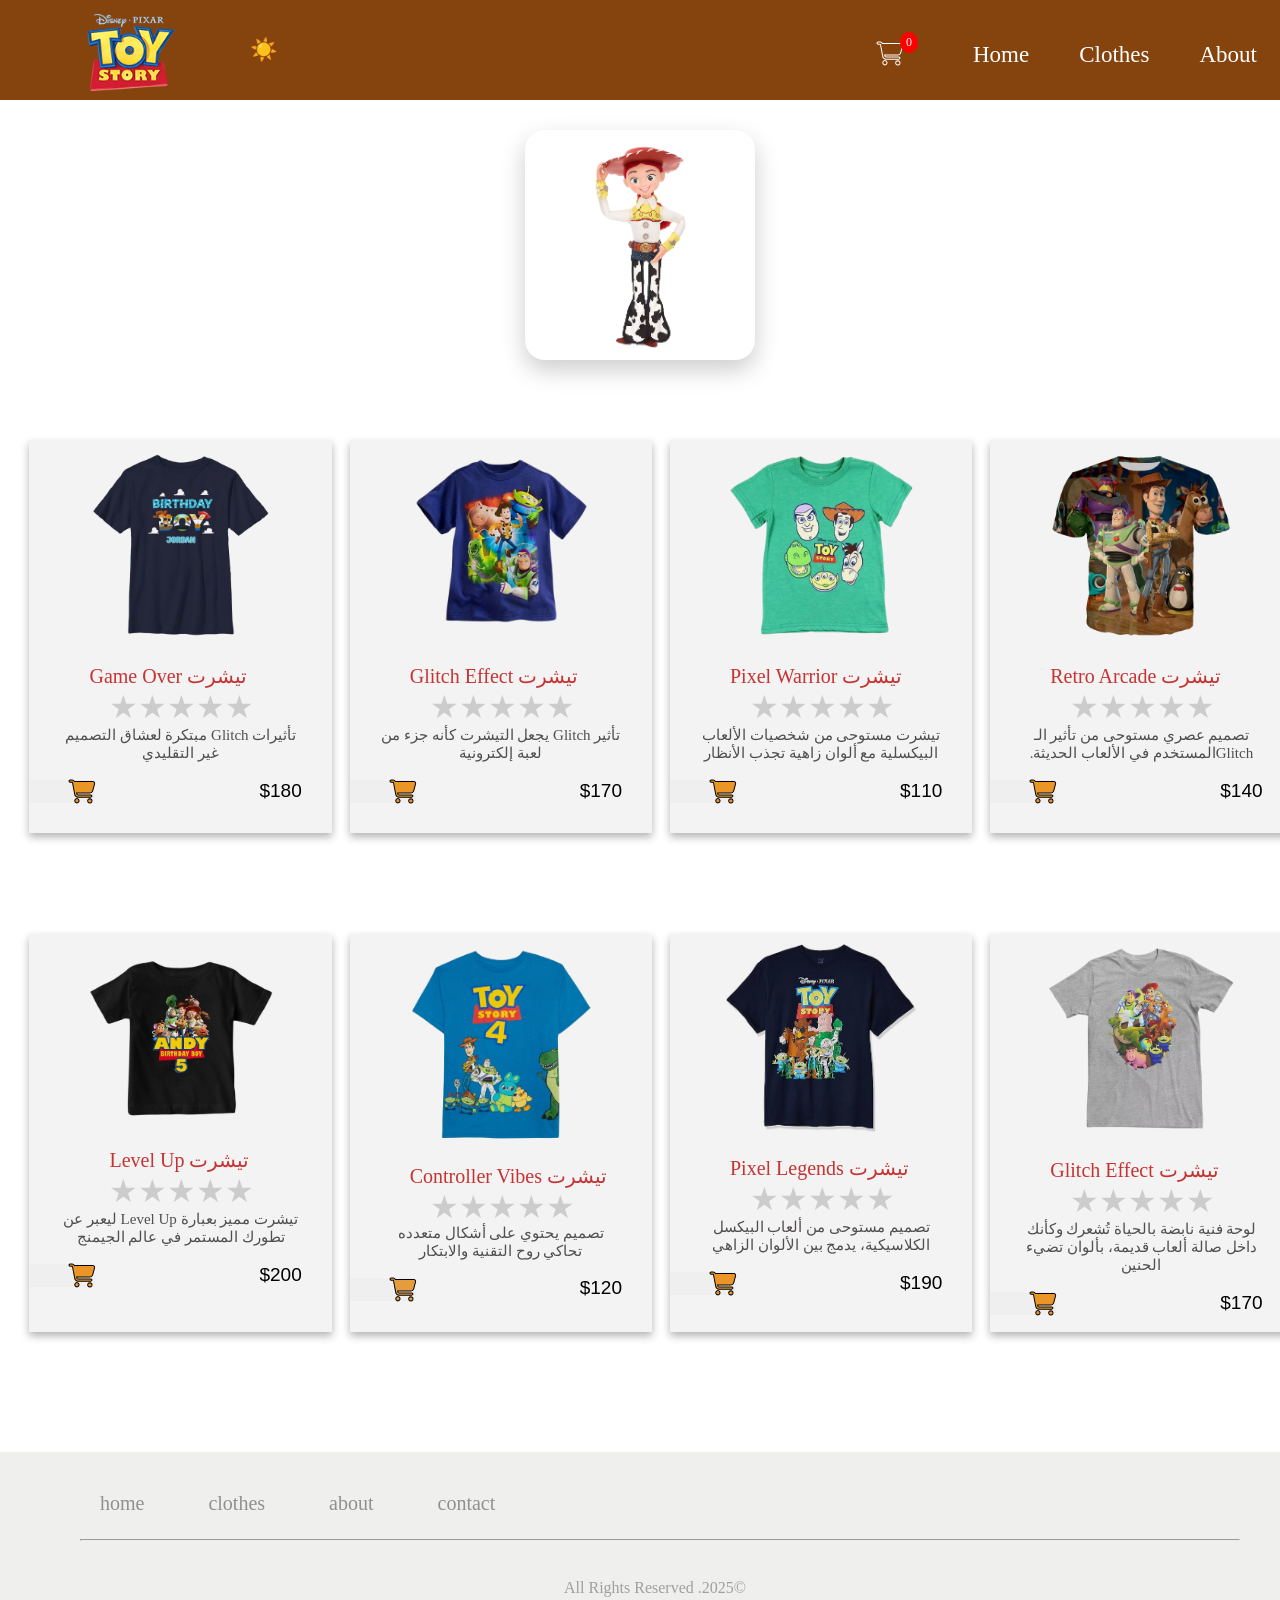
==== clothes.html @ baac97f6 "أول نسخة من toy store" ====
<!DOCTYPE html>
<html>
<head>
    <link rel="stylesheet" href="clothes.css">
     <link rel="stylesheet" href="https://cdnjs.cloudflare.com/ajax/libs/font-awesome/6.5.0/css/all.min.css">
<link rel="stylesheet" href="https://cdn.jsdelivr.net/npm/swiper@10/swiper-bundle.min.css" />
<script src="https://cdn.jsdelivr.net/npm/swiper@10/swiper-bundle.min.js"></script>
   <title> 🎉TOY STORE</title>
</head>
<body>
<div class="nav">
  <div class="logo"><img src="images.clothes/logo (1).png" width="140px"></div>   
   <button id="toggleTheme" type="button">☀️</button>
  <div class="link">
    <div class="cart-icon" onclick="goToCart()">
      <i class="fa-solid fa-cart-shopping" style="color: transparent; -webkit-text-stroke: 1px white; font-size: 23px;"></i>


<span id="cart-count">0</span>
    </div>
    <a href="home.html">Home</a>
    <a href="clothes.html">Clothes</a>
    <a href="about.html">About</a>
    <a href="contact.html">Contact</a>
  </div>
</div>

<section id="home">
         <h1 id="typing"></h1>
</section>
<section id="clothes">
    <div class="slide">
<div class="stack">
  <img src="images.clothes/slider1 (1).png" class="layer active">
  <img src="images.clothes/slider2 (2).png" class="layer">
  <img src="images.clothes/slide3.png" class="layer">
   <img src="images.clothes/slide4.png" class="layer">
    <img src="images.clothes/slide5.png" class="layer">
     <img src="images.clothes/slide6.png" class="layer">
        <img src="images.clothes/slide7.png" class="layer">
</div>
    </div>
<ul class="product1">
   <li><img src="images.clothes/product1.png"width="190px">
    <p class="name">تيشرت Game Over</p >
  <div class="star-rating">
  <span class="star" data-value="5">&#9733;</span>
  <span class="star" data-value="4">&#9733;</span>
  <span class="star" data-value="3">&#9733;</span>
  <span class="star" data-value="2">&#9733;</span>
  <span class="star" data-value="1">&#9733;</span>
</div>
<p id="rating-result"></p>
    <p class="contain">تأثيرات Glitch مبتكرة لعشاق التصميم غير التقليدي
</p><br>
   <button  onclick="addToCart('تيشرت Game Over', 'images.clothes/product1.png', ' 180.00')" ><i class="fa-solid fa-cart-shopping" style="color: rgb(234, 149, 38); -webkit-text-stroke: 1px black; font-size: 23px;"></i></button>

    <p class="price">$180</p>
</li>

    <li>
        <img src="images.clothes/product2.png"width="190px">
        <p class="name">تيشرت Glitch Effect</p >
       <div class="star-rating">
  <span class="star" data-value="5">&#9733;</span>
  <span class="star" data-value="4">&#9733;</span>
  <span class="star" data-value="3">&#9733;</span>
  <span class="star" data-value="2">&#9733;</span>
  <span class="star" data-value="1">&#9733;</span>
</div>
<p id="rating-result"></p>

        <p class="contain">تأثير Glitch يجعل التيشرت كأنه جزء من لعبة إلكترونية</p><br>
      <button  onclick="addToCart('تيشرت Glitch Effect', 'images.clothes/product2.png', ' 170.00')" ><i class="fa-solid fa-cart-shopping" style="color: rgb(234, 149, 38); -webkit-text-stroke: 1px black; font-size: 23px;"></i></button>
        <p class="price">$170</p>
    </li>

    <li>
        <img src="images.clothes/prodect3.png"width="190px">
        <p class="name">تيشرت Pixel Warrior</p >
       <div class="star-rating">
  <span class="star" data-value="5">&#9733;</span>
  <span class="star" data-value="4">&#9733;</span>
  <span class="star" data-value="3">&#9733;</span>
  <span class="star" data-value="2">&#9733;</span>
  <span class="star" data-value="1">&#9733;</span>
</div>
<p id="rating-result"></p>
        <p class="contain">تيشرت مستوحى من شخصيات الألعاب البيكسلية مع ألوان زاهية تجذب الأنظار</p class="contain"><br>
         <button  onclick="addToCart('تيشرت Pixel Warrior', 'images.clothes/prodect3.png', '110.00')" ><i class="fa-solid fa-cart-shopping" style="color: rgb(234, 149, 38); -webkit-text-stroke: 1px black; font-size: 23px;"></i></button>
            <p class="price">$110</p>
        </li>
    <li>
        <img src="images.clothes/product4.png"width="190px">
        <p class="name">تيشرت Retro Arcade</p>
       <div class="star-rating">
  <span class="star" data-value="5">&#9733;</span>
  <span class="star" data-value="4">&#9733;</span>
  <span class="star" data-value="3">&#9733;</span>
  <span class="star" data-value="2">&#9733;</span>
  <span class="star" data-value="1">&#9733;</span>
</div>
<p id="rating-result"></p>

        <p class="contain">تصميم عصري مستوحى من تأثير الـ Glitchالمستخدم في الألعاب الحديثة.</p class="contain"><br>
            <button  onclick="addToCart('تيشرت Retro Arcade', 'images.clothes/product4.png', '140.00')" ><i class="fa-solid fa-cart-shopping" style="color: rgb(234, 149, 38); -webkit-text-stroke: 1px black; font-size: 23px;"></i></button>
        <p class="price">$140</p>
    </li>
</ul>
<ul class="product2">
  <li>
    <img src="images.clothes/prodect5.png" width="190px">
    <p class="name-1">تيشرت Level Up</p>
   <div class="star-rating">
  <span class="star" data-value="5">&#9733;</span>
  <span class="star" data-value="4">&#9733;</span>
  <span class="star" data-value="3">&#9733;</span>
  <span class="star" data-value="2">&#9733;</span>
  <span class="star" data-value="1">&#9733;</span>
</div>
<p id="rating-result"></p>

    <p class="contain">تيشرت مميز بعبارة Level Up ليعبر عن تطورك المستمر في عالم الجيمنج</p>
    <br>
   <button  onclick="addToCart('تيشرت Level Up', 'images.clothes/prodect5.png', ' 200.00')" ><i class="fa-solid fa-cart-shopping" style="color: rgb(234, 149, 38); -webkit-text-stroke: 1px black; font-size: 23px;"></i>
</button>

    <p class="price">$200</p>
  </li>
    <li class="product6">
        <div class="img-wrapper">
              <img src="images.clothes/product6.png"width="185px">
  </div>
      
        <p class="name">تيشرت Controller Vibes</p>
        <div class="star-rating">
  <span class="star" data-value="5">&#9733;</span>
  <span class="star" data-value="4">&#9733;</span>
  <span class="star" data-value="3">&#9733;</span>
  <span class="star" data-value="2">&#9733;</span>
  <span class="star" data-value="1">&#9733;</span>
</div>
<p id="rating-result"></p>
        <p class="contain">تصميم يحتوي على أشكال متعدده تحاكي روح التقنية والابتكار</p><br>
   <button  onclick="addToCart('تيشرت Controller Vibes', 'images.clothes/product6.png', '120.00')" ><i class="fa-solid fa-cart-shopping" style="color: rgb(228, 156, 63); -webkit-text-stroke: 1px black; font-size: 23px;"></i></button>
        <p class="price">$120</p></p></li>
    <li class="product5">
    <img   src="images.clothes/prodect7.jpg"width="190px">
    <p class="name">تيشرت Pixel Legends</p>
  <div class="star-rating">
  <span class="star" data-value="5">&#9733;</span>
  <span class="star" data-value="4">&#9733;</span>
  <span class="star" data-value="3">&#9733;</span>
  <span class="star" data-value="2">&#9733;</span>
  <span class="star" data-value="1">&#9733;</span>
</div>
<p id="rating-result"></p>
    <p class="contain">تصميم مستوحى من ألعاب البيكسل الكلاسيكية، يدمج بين الألوان الزاهي</p><br>
     <button  onclick="addToCart('تيشرت Pixel Legends', 'images.clothes/prodect7.jpg', '190')" ><i class="fa-solid fa-cart-shopping" style="color: rgb(234, 149, 38); -webkit-text-stroke: 1px black; font-size: 23px;"></i></button>
    <p class="price">$190</p></li>
    <li>
        <img src="images.clothes/product8.png"width="190px">
        <p class="name">تيشرت Glitch Effect</p >
         <div class="star-rating">
  <span class="star" data-value="5">&#9733;</span>
  <span class="star" data-value="4">&#9733;</span>
  <span class="star" data-value="3">&#9733;</span>
  <span class="star" data-value="2">&#9733;</span>
  <span class="star" data-value="1">&#9733;</span>
</div>
<p id="rating-result"></p>
            <p class="contain">لوحة فنية نابضة بالحياة تُشعرك وكأنك داخل صالة ألعاب قديمة، بألوان تضيء الحنين</p><br>
           <button  onclick="addToCart('تيشرت Glitch Effect', 'images.clothes/product8.png', '170')" ><i class="fa-solid fa-cart-shopping" style="color: rgb(234, 149, 38); -webkit-text-stroke: 1px black; font-size: 23px;"></i></button>
            <p class="price">$170</p></li>
</ul>
</section>
<section id="cart">
  <footer class="footer">
   <a href="#"> home</a>
    <a href="#"> clothes</a>
     <a href="#"> about</a>
      <a href="#"> contact</a>
            <div class="logo"> 
             <img src="images.clothes/logo (1).png" >
    </div> 
<hr>
<br>
<p>
  All Rights Reserved .2025© 
</p>
</footer>
</body>
 <script>
function goToCart() {
  window.location.href = "cart.html"; 
}
</script>
<script>
let cartCount = 0;
function addToCart(name, img, price) {
  cartCount++; 
}
</script>
<script>
function addToCart(name, image, price) {
  let cart = JSON.parse(localStorage.getItem("cart")) || [];
  const numericPrice = parseFloat(price); 
  cart.push({ name, image, price: numericPrice });
  localStorage.setItem("cart", JSON.stringify(cart));
  updateCartCount();
}
function updateCartCount() {
  const cart = JSON.parse(localStorage.getItem("cart")) || [];
  const cartCountElem = document.getElementById("cart-count");
  if (cartCountElem) {
    cartCountElem.textContent = cart.length;
  }
}
</script>
 <script>
  document.querySelectorAll('.star-rating').forEach(ratingGroup => {
    const stars = ratingGroup.querySelectorAll('.star');

    stars.forEach(clickedStar => {
      clickedStar.addEventListener('click', () => {
        const clickedValue = parseInt(clickedStar.getAttribute('data-value'));

        stars.forEach(star => {
          const starValue = parseInt(star.getAttribute('data-value'));
          if (starValue <= clickedValue) {
            star.style.color = 'gold';
          } else {
            star.style.color = '#ccc';
          }
        });
      });
    });
  });
</script>
<script>
function updateCartCount() {
  const cart = JSON.parse(localStorage.getItem("cart")) || [];
  const cartCountElem = document.getElementById("cart-count");
  if (cartCountElem) {
    cartCountElem.textContent = cart.length;
  }
}
window.onload = updateCartCount;
</script>
<script>
  window.addEventListener("scroll", function () {
    const navbar = document.getElementById("navbar");
    if (window.scrollY > 50) {
      navbar.classList.remove("transparent");
      navbar.classList.add("solid");
    } else {
      navbar.classList.remove("solid");
      navbar.classList.add("transparent");
    }
  });
</script>
<script>
  const swiper = new Swiper(".mySwiper", {
    slidesPerView: 1,
    spaceBetween: 10,
    centeredSlides: true,
    loop: true,
    allowTouchMove: true, 
  });
</script>


<script>
  const layers = document.querySelectorAll('.layer');
  let current = 0;
  function showImage(index) {
    layers.forEach((img, i) => {
      img.classList.remove('active');
    });
    layers[index].classList.add('active');
  }
  setInterval(() => {
    current = (current + 1) % layers.length;
    showImage(current);
  }, 3000);
  layers.forEach((img, index) => {
    img.addEventListener('click', () => {
      current = index;
      showImage(current);
    });
  });
</script>

<script>
  const toggleButton = document.getElementById("toggleTheme");
  const body = document.body;

  toggleButton.addEventListener("click", (e) => {
    e.preventDefault();

    const isDark = body.classList.contains("dark-theme");

    // شيل أو ضيف كلاس الوضع الليلي
    body.classList.toggle("dark-theme");
    body.classList.toggle("light-theme");

    // غيّر رمز الزر
    toggleButton.textContent = isDark ? "☀️" : "🌙";

    // تدوير الزر (أنيميشن)
    toggleButton.classList.add("rotate");
    setTimeout(() => {
      toggleButton.classList.remove("rotate");
    }, 500);
  });
</script>

</html>
---- clothes.css ----
.nav {
  position: fixed;
  top: 0;
  left: 0;
  width: 100%;
  height: 100px;
  background-color:rgb(133, 67, 13);
  display: flex;
  align-items: center;  /* مهم لتوسيط العناصر عمودياً */
  margin-bottom: 20px;
  box-sizing: border-box;
  transition: background-color 0.3s ease;
  z-index: 1000;
  
 
}

* {
  margin: 0;
  padding: 0;
  box-sizing: border-box;
}

.logo img {
  width: 140px;
  display: flex;
  margin-top: 5px;
  margin-left: 60px;
}

.link {
  display: flex;
  margin-left: 600px; /* يدفع اللينكات لليمين */
  margin-top: 10px;
 
}

.link a {
  color: white;
  text-decoration: none;
  font-size: 23px;
  margin-left: 50px;
 
}

.link a:hover {
  color: rgb(226, 211, 193);
}
.cart-icon {
  position: relative;
  font-size: 24px;
  cursor: pointer;
  margin-right: 20px;
  display: inline-block;
}

#cart-count {
  position: absolute;
  top: -10px;
  right: -15px;
  background-color: red;
  color: white;
  font-size: 12px;
  padding: 3px 6px;
  border-radius: 50%;
}
#clothes{
    margin-bottom: 100px;
 
}

#clothes .product{
    display: flex;
    justify-content: center;
    align-items: center;
    font-size: 50px;
}
#clothes ul {
   display: flex;
   list-style: none; 
   justify-content: center; 
   margin-left: 400px;
   margin-right: 400px;
}
#clothes ul  li{
    background-color:rgb(243, 243, 243);
    margin-top: 80px;
    margin-left: 30px;
    padding-left: 30px;
    padding-right: 30px;
    padding-top: 10px;
    padding-bottom: 30px;
    text-align: center;
    position: relative;
    margin-bottom: 30px;
    margin-right: -12px;
    box-sizing: border-box;
    border: 0 solid;
    box-shadow: 0 4px 8px rgba(0, 0, 0, 0.3);

}
#clothes .product2 li{
    background-color:rgb(243, 243, 243);
    margin-top: 80px;
    margin-left: 30px;
    padding-left: 30px;
    padding-right: 30px;
    padding-top: 10px;
    padding-bottom: 1px;
    text-align: center;
    position: relative;
    margin-bottom: 20px;
    margin-right: -12px;
    box-sizing: border-box;
    border: 0 solid;
    box-shadow: 0 4px 8px rgba(0, 0, 0, 0.3);

}
.product6 img{
    margin-top: -30px;
}

.product6 p{
    padding-top: 1px;
    margin-top: -2px;
   
}
.product6 button{
    margin-bottom: 30px;
}
.product6 .price{
    padding-bottom: 20px;
}
#clothes ul li img{
    padding-left: -50px;
}

#clothes ul li:hover{
  transform: perspective(400px) rotateY(-10deg);
  transition: transform 0.3s ease;
}
.name{
  direction: rtl;   
  text-align: left; 
  padding-left: 30px;
  padding-top: 20px;
  white-space: nowrap;
  color:rgb(199, 51, 51);
  font-size: 20px;
  font-family:Georgia, 'Times New Roman', Times, serif;
}
.contain{
   direction: rtl;   
   font-size: 15px;
   color: rgb(81, 78, 78);
}
#clothes ul .price{
    margin-left: 200px;
    margin-bottom: -10px;
    font-size: 19px;
    font-family: 'Gill Sans', 'Gill Sans MT', Calibri, 'Trebuchet MS', sans-serif;
}
.product2{
    margin-top: -9px;
}

 .product1 img {
  mix-blend-mode: multiply;
}
 .product2 img {
  mix-blend-mode: multiply;
}

 
#typing {
  font-size: 36px;
  font-weight: bold;
  color: rgb(228, 228, 228);
  text-shadow: 0 0 10px #c2b88e;
  text-align: center;
  padding-top: 340px;
  min-height: 50px;
  position: relative;

  animation: moveUp 2s ease-out forwards, upDown 2s ease-in-out infinite;
}

@keyframes upDown {
  0%, 100% {
    transform: translateY(0);
  }
  50% {
    transform: translateY(-10px); 
  }
}

.cart-icon {
  position: relative;
  font-size: 20px;
  cursor: pointer;
  margin-right: 20px;
  display: inline-block;
  
  color: white; 

}
.cart-icon i {
  font-size: 23px;
  color: transparent;           
  -webkit-text-stroke: 1.5px white;  
}

.name-1{

  padding-left: 50px;
 
  direction: rtl;   
  text-align: left; 
  padding-top: 10px;
  white-space: nowrap;
  color:rgb(199, 51, 51);
  font-size: 20px;
  font-family:Georgia, 'Times New Roman', Times, serif
}

#cart-count {
  position: absolute;
  top: -10px;
  right: -15px;
  background-color: red;
  color: white;
  font-size: 12px;
  padding: 3px 6px;
  border-radius: 50%;
}

button{
  float: left;
  border:none; 
  cursor: pointer;
  margin-left: -30px;
}
.footer {
  background-color: #efefee;
  padding: 40px;
  clear: both;
  position: relative;
  z-index: 1;
  margin-bottom: -220px;

}
.footer a{
  color: #928f8f;
  padding-left: 40px;
  text-decoration: none;
  font-size: 20px;
  margin-left: 20px;
}
.footer a:hover{
  color: #5d5c5c;
}
.footer .logo{
 margin-left: 1200px;
   margin-top: -40px;
 
}
.footer .logo img{
  width: 70px;
}
.footer hr{
  margin-top: 20px;
  margin-left: 40px;
 
}
.footer p{
  display: flex;
  color: #a19f9f;
  justify-content: center;
  align-items: center;
  margin-top: 20px;
  margin-left: 30px;
}
    .star-rating {
      display: flex;
   
      font-size: 2rem;
      cursor: pointer;
      margin-left: 50px;
    }

    .star {
      color: #ccc;
      transition: color 0.3s ease;
    }

    .star.active {
      color: gold;
    }
.stack {
  position: relative;
  width: 230px;
  height: 230px;
  margin: auto;
  overflow: hidden;
  border-radius: 20px; 
  box-shadow: 0 10px 25px rgba(0, 0, 0, 0.2);
  margin-top: -210px;
}
.layer {
  position: absolute;
  top: 0;
  left: 0;
  width: 100%;
  height: 100%;
  object-fit: cover;
  opacity: 0;
  transition: opacity 0.5s ease-in-out;
  border-radius: 20px;
}

.layer.active {
  opacity: 1;
  z-index: 1;
}



/* شكل الخلفية للوضع النهاري */


body.dark-theme {
  background-color: #111;

}
#toggleTheme.rotate {
  animation: rotateIcon 0.5s linear;
}

@keyframes rotateIcon {
  from {
    transform: rotate(0deg);
  }
  to {
    transform: rotate(360deg);
  }
}
#toggleTheme {
  background: none;
  border: none;
  font-size: 22px;
  cursor: pointer;
  margin-left: 10px;
}

.dark-theme {
  background-color: #707070; 
  color: #ffffff;
}

.dark-theme .nav,
.dark-theme footer
 {
  background-color: #222222;
  color: white;
  border-color: #444;
}

.dark-theme .star {
  color: #999;
}

.dark-theme .star:hover {
  color: gold;
}

.dark-theme .cart-icon i {
  -webkit-text-stroke: 1px white;
  color: white !important;
}

.dark-theme #clothes ul li {
  background-color: #1e1e1e;
  color: white;
  border: 1px solid #444;
}
.dark-theme ul li .contain,
.dark-theme ul li .name ,
.dark-theme ul li .name-1
{
  color: white;
}

.dark-theme .price {
  color: #ffd700 !important;
}
.dark-theme #clothes ul li button {
  background-color: #0d0d0d;
  margin-left: -30px;
 
}


.dark-theme #clothes ul li img {
  mix-blend-mode: normal;
background-color: rgba(0, 0, 0, 0.2); /* خلفية شبه شفافة */
  border-radius: 10px;
}

.dark-theme #clothes ul  .product6 img {
    width: 180px;
    height: 200px;
    margin-top: -5px;
    margin-bottom: 15px;
    
}
body.dark-theme,
.dark-theme #home,
.dark-theme #clothes,
.dark-theme footer 

{
  background-color: #0d0d0d !important;
  color: #ffffff !important;
}
.dark-theme ul li{

 background-color: #080808 !important;
}
.dark-theme .stack{

     background-color: #141313 !important;

}
.dark-theme .nav{
        background-color: #1c1b1b !important;
}
.dark-theme .star {
  color: white; 
}

.dark-theme .name,
.dark-theme .contain
 {
  color: white !important;
}
.dark-theme .price{
    color: rgb(226, 197, 67) !important;
}

button{
  padding-left: 40px;
}
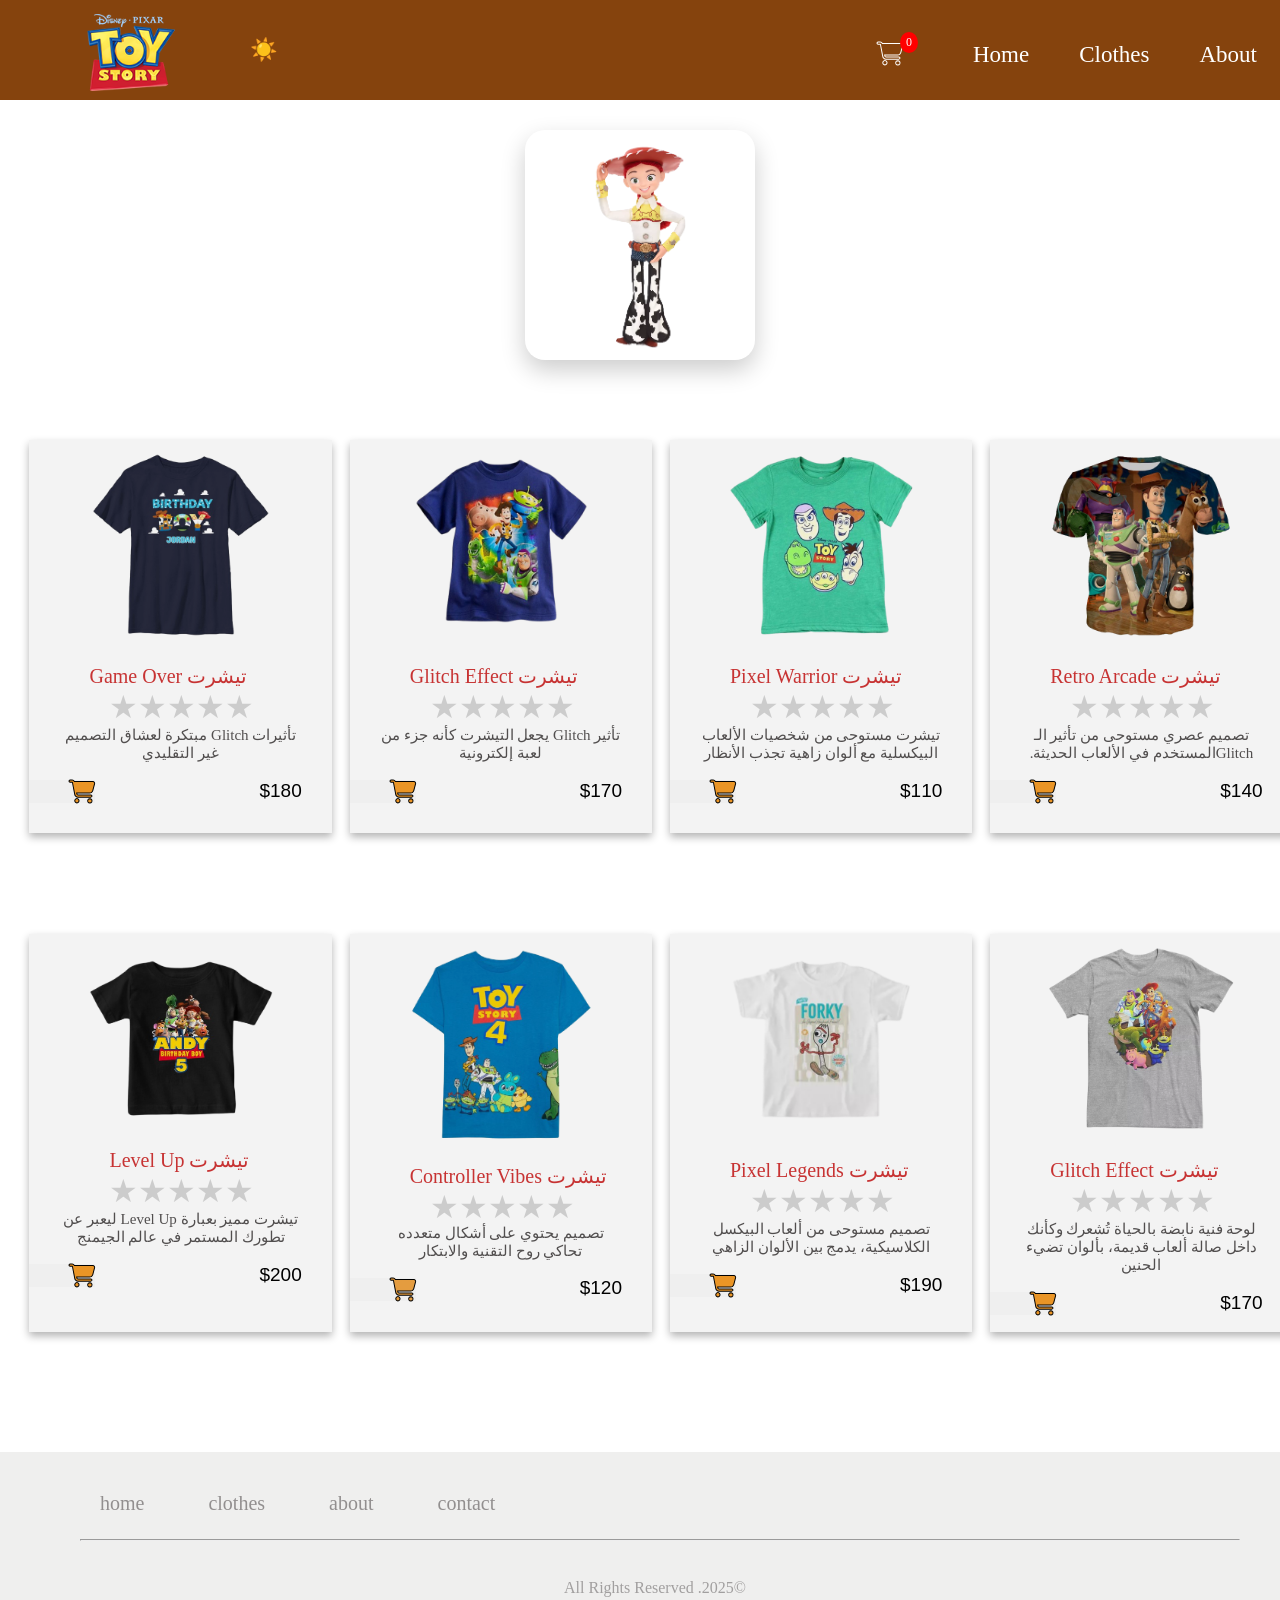
==== commit 228ea79f: "toy stor" ====
--- a/clothes.html
+++ b/clothes.html
@@ -145,7 +145,7 @@
    <button  onclick="addToCart('تيشرت Controller Vibes', 'images.clothes/product6.png', '120.00')" ><i class="fa-solid fa-cart-shopping" style="color: rgb(228, 156, 63); -webkit-text-stroke: 1px black; font-size: 23px;"></i></button>
         <p class="price">$120</p></p></li>
     <li class="product5">
-    <img   src="images.clothes/prodect7.jpg"width="190px">
+    <img   src="images.clothes/product7.png"width="190px">
     <p class="name">تيشرت Pixel Legends</p>
   <div class="star-rating">
   <span class="star" data-value="5">&#9733;</span>
@@ -156,7 +156,7 @@
 </div>
 <p id="rating-result"></p>
     <p class="contain">تصميم مستوحى من ألعاب البيكسل الكلاسيكية، يدمج بين الألوان الزاهي</p><br>
-     <button  onclick="addToCart('تيشرت Pixel Legends', 'images.clothes/prodect7.jpg', '190')" ><i class="fa-solid fa-cart-shopping" style="color: rgb(234, 149, 38); -webkit-text-stroke: 1px black; font-size: 23px;"></i></button>
+     <button  onclick="addToCart('تيشرت Pixel Legends', 'images.clothes/product7.png', '190')" ><i class="fa-solid fa-cart-shopping" style="color: rgb(234, 149, 38); -webkit-text-stroke: 1px black; font-size: 23px;"></i></button>
     <p class="price">$190</p></li>
     <li>
         <img src="images.clothes/product8.png"width="190px">
@@ -282,7 +282,7 @@
   setInterval(() => {
     current = (current + 1) % layers.length;
     showImage(current);
-  }, 3000);
+  }, 1700);
   layers.forEach((img, index) => {
     img.addEventListener('click', () => {
       current = index;
@@ -315,4 +315,16 @@
   });
 </script>
 
-</html>+</html>
+
+
+
+
+
+
+
+
+
+
+
+
